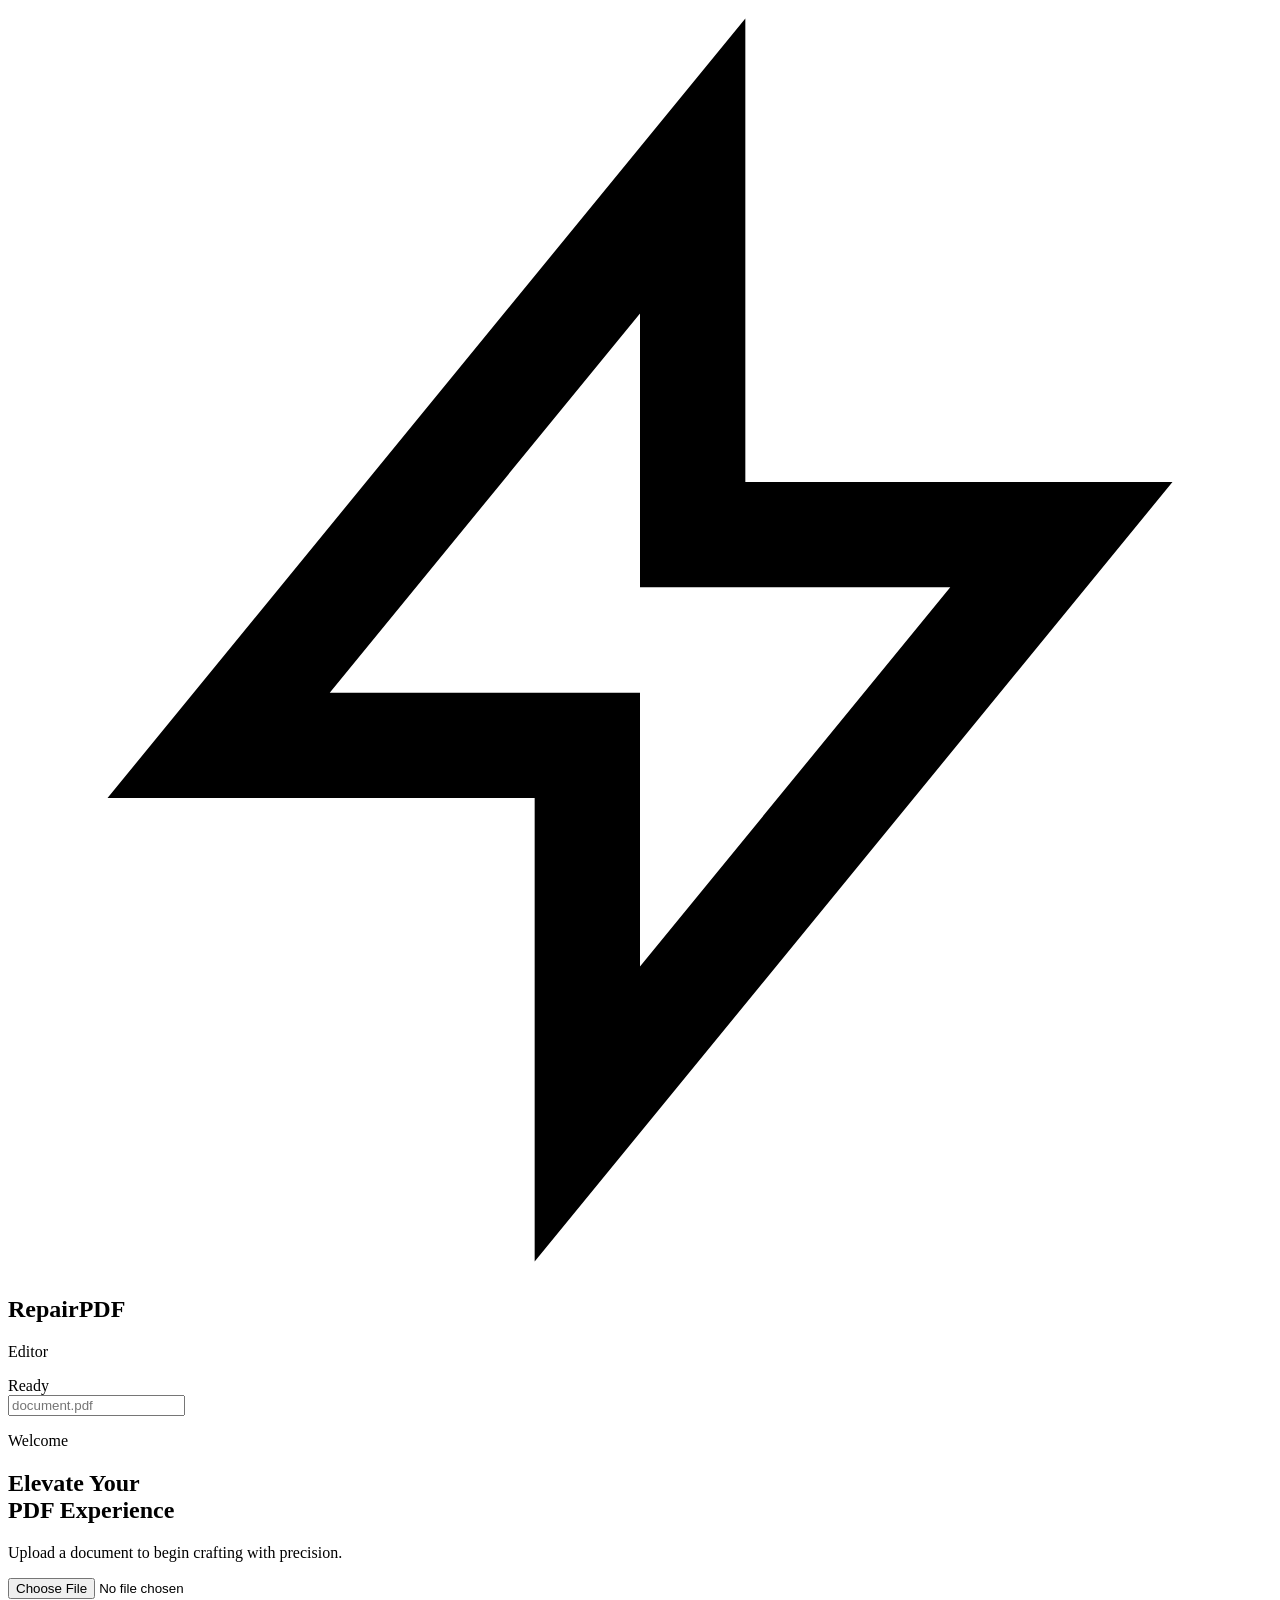
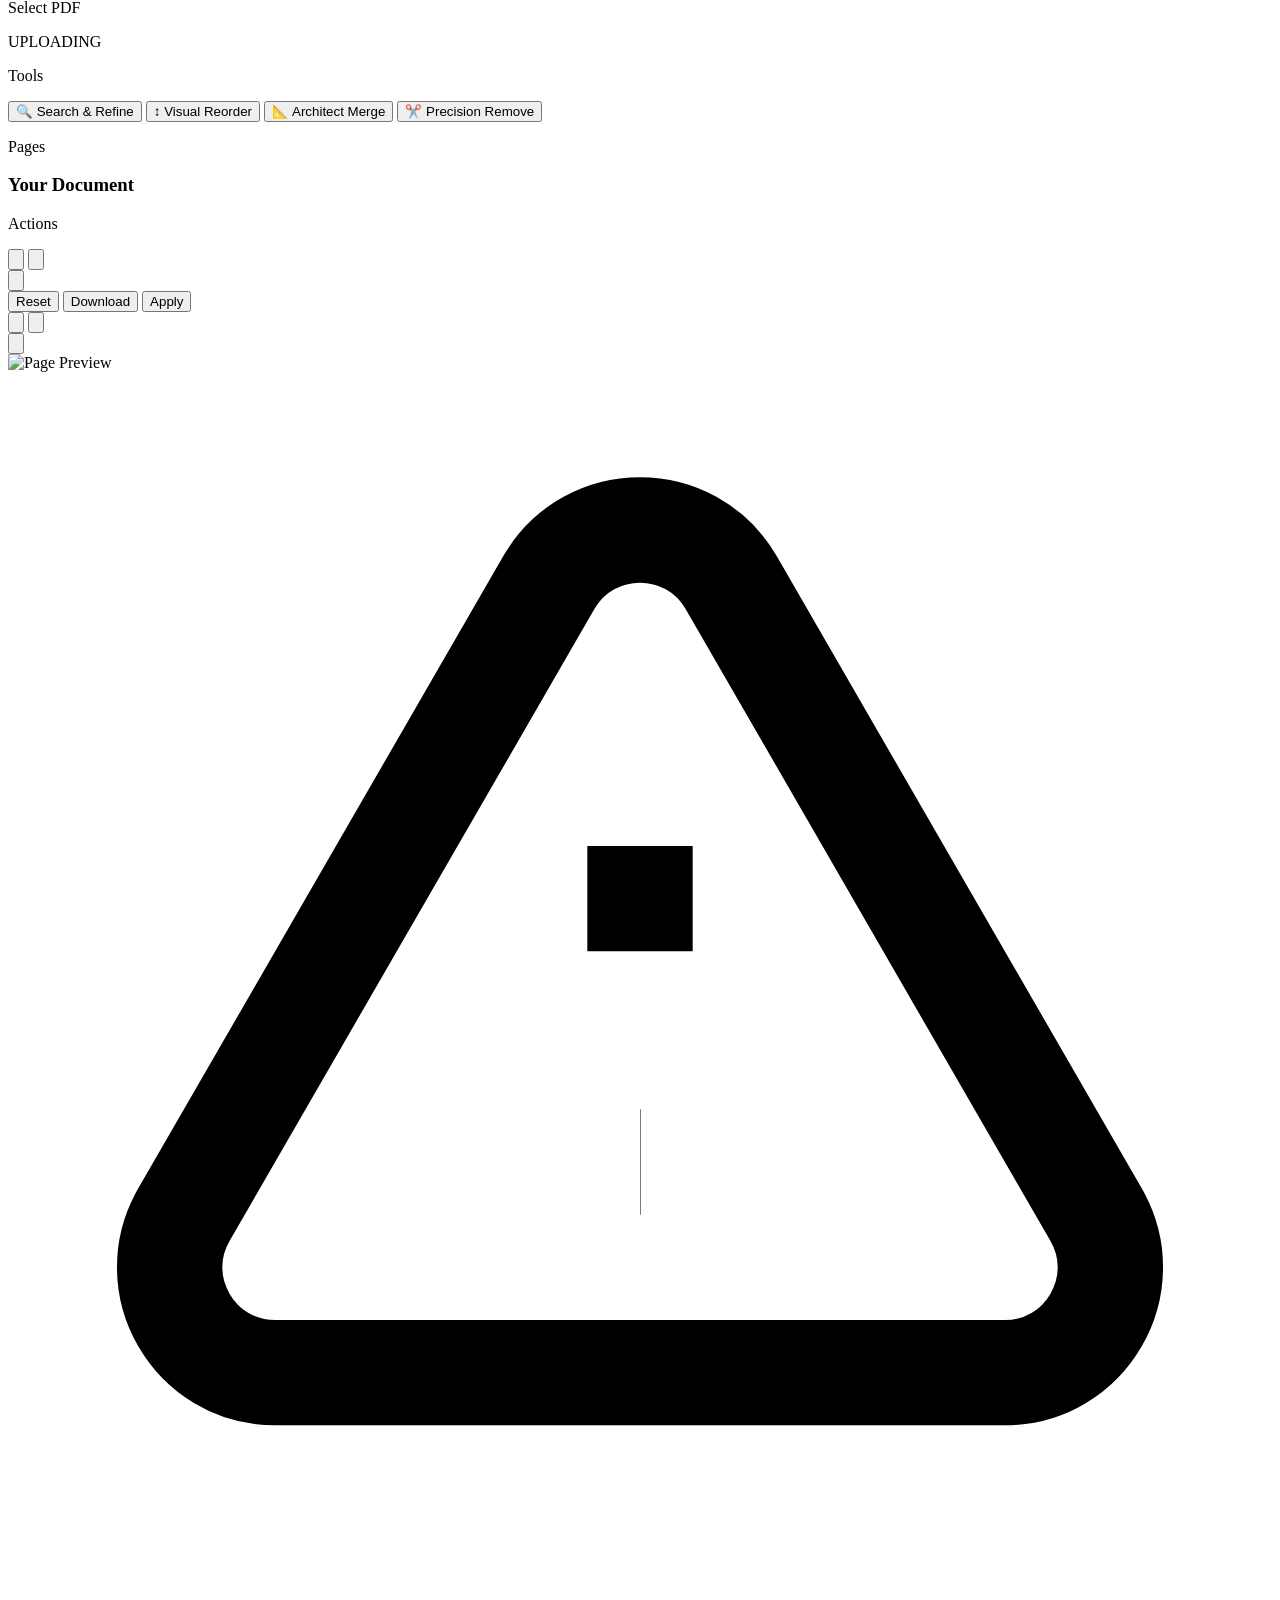
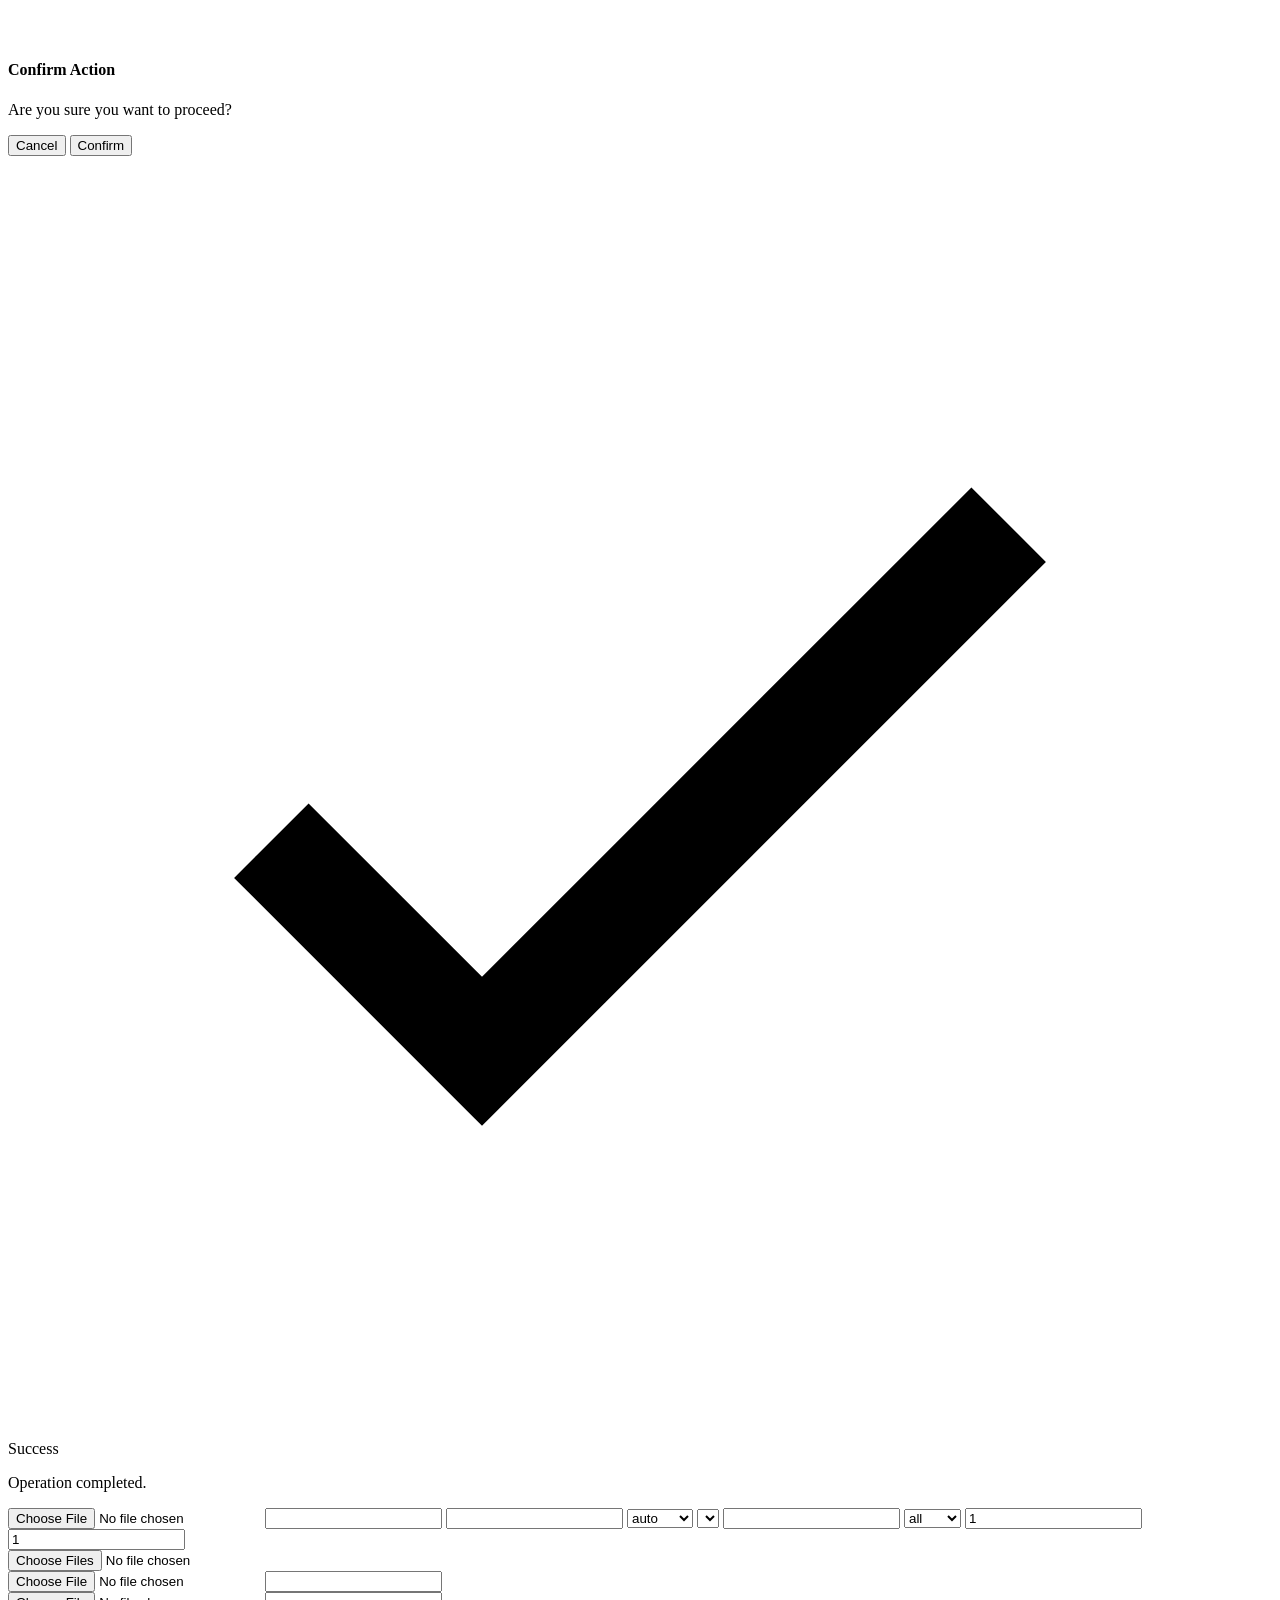
==== backend/app/static/index.html @ abc84bd1 "Speed up find/replace after pick" ====
<!DOCTYPE html>
<html lang="en" class="scroll-smooth">
<head>
  <meta charset="UTF-8" />
  <meta name="viewport" content="width=device-width, initial-scale=1.0" />
  <title>RepairPDF — PDF Editor</title>
  <script src="https://cdn.tailwindcss.com"></script>
  <link href="https://fonts.googleapis.com/css2?family=Playfair+Display:wght@400;600;700&family=Inter:wght@300;400;500;600;700&display=swap" rel="stylesheet" />
  <link rel="stylesheet" href="/static/styles.css?v=2" />
  <script>
    tailwind.config = {
      theme: {
        extend: {
          fontFamily: { serif: ['Playfair Display','serif'], sans: ['Inter','sans-serif'] }
        }
      }
    }
  </script>
</head>
<body class="font-sans bg-slate-50 min-h-screen text-slate-900 selection:bg-indigo-500/20">
  <!-- ═══ FLOATING BG BLOBS ═══ -->
  <div class="fixed inset-0 pointer-events-none overflow-hidden -z-10">
    <div class="floaty absolute -top-40 -right-40 w-[700px] h-[700px] rounded-full bg-gradient-to-br from-indigo-100/50 to-purple-50/30 blur-3xl" style="animation-delay:0s"></div>
    <div class="floaty absolute top-1/2 -left-60 w-[600px] h-[600px] rounded-full bg-gradient-to-tr from-slate-100/60 to-blue-50/30 blur-3xl" style="animation-delay:2s"></div>
    <div class="floaty absolute -bottom-40 right-1/4 w-[500px] h-[500px] rounded-full bg-gradient-to-tl from-violet-50/40 to-pink-50/20 blur-3xl" style="animation-delay:4s"></div>
  </div>

  <!-- ═══ FIXED NAV ═══ -->
  <nav class="fixed top-0 left-0 right-0 z-50">
    <div class="mx-6 mt-4">
      <div class="flex items-center justify-between bg-white/70 backdrop-blur-2xl rounded-[2rem] px-8 py-4 shadow-sm border border-white/60">
        <div class="flex items-center gap-3 group cursor-pointer">
          <div class="w-10 h-10 bg-slate-900 rounded-2xl flex items-center justify-center shadow-lg group-hover:bg-indigo-600 transition-colors duration-500">
            <svg class="w-5 h-5 text-white" fill="none" stroke="currentColor" stroke-width="2" viewBox="0 0 24 24"><path d="M13 10V3L4 14h7v7l9-11h-7z"/></svg>
          </div>
          <div>
            <h1 class="font-serif text-lg font-bold tracking-tight leading-none">RepairPDF</h1>
            <p class="text-[10px] font-semibold text-slate-400 tracking-[0.25em] uppercase">Editor</p>
          </div>
        </div>
        <div class="flex items-center gap-6">
          <span id="nav-status" class="text-xs font-semibold text-slate-400 tracking-wider uppercase hidden">Ready</span>
          <div id="nav-filename" class="hidden items-center gap-2 bg-slate-100 rounded-xl px-4 py-1.5">
            <input id="filename-input" type="text" value="" class="bg-transparent text-sm font-semibold outline-none w-40" placeholder="document.pdf" />
            <span class="text-xs text-slate-400 font-medium" id="page-count-badge"></span>
          </div>
        </div>
      </div>
    </div>
  </nav>

  <!-- ═══ MAIN LAYOUT ═══ -->
  <main class="pt-28 pb-28 lg:pb-10 px-6 min-h-screen">
    <!-- STATE 1 : UPLOAD HERO (shown when no file loaded) -->
    <section id="state-upload" class="flex flex-col items-center justify-center min-h-[70vh] lux-reveal">
      <div class="text-center max-w-xl">
        <p class="text-xs font-bold tracking-[0.3em] text-slate-400 uppercase mb-4 lux-reveal" style="animation-delay:0.1s">Welcome</p>
        <h2 class="font-serif text-5xl font-bold leading-tight mb-6 lux-reveal" style="animation-delay:0.2s">Elevate Your<br/>PDF Experience</h2>
        <p class="text-slate-400 text-lg mb-12 lux-reveal" style="animation-delay:0.3s">Upload a document to begin crafting with precision.</p>
        <label class="lux-reveal cursor-pointer inline-block" style="animation-delay:0.4s">
          <input type="file" id="hero-file-input" accept=".pdf" class="hidden" />
          <div class="bg-slate-900 text-white rounded-[2rem] px-12 py-5 font-bold text-sm shadow-xl hover:bg-indigo-600 transition-all duration-500 hover:shadow-indigo-500/25 active:scale-95">
            Select PDF
          </div>
        </label>
      </div>
    </section>

    <!-- STATE 2 : UPLOADING (progress) -->
    <section id="state-uploading" class="hidden flex-col items-center justify-center min-h-[70vh]">
      <div class="text-center">
        <div class="w-64 h-1.5 bg-slate-200 rounded-full mx-auto mb-8 overflow-hidden">
          <div id="upload-progress-bar" class="h-full bg-gradient-to-r from-indigo-600 to-indigo-400 rounded-full shimmer" style="width:0%"></div>
        </div>
        <p class="text-xs font-bold tracking-[0.3em] text-slate-400">UPLOADING</p>
      </div>
    </section>

    <!-- STATE 3 : WORKSPACE (sidebar + canvas + action bar) -->
    <section id="state-workspace" class="hidden">
      <div class="flex flex-col lg:flex-row gap-6 min-h-[calc(100vh-8rem)]">
        <!-- LEFT SIDEBAR -->
        <aside class="lux-sidebar w-full lg:w-80 flex-shrink-0">
          <div class="bg-white/70 backdrop-blur-2xl rounded-[2.5rem] p-8 border border-white/60 shadow-sm h-full flex flex-col">
            <p class="text-[10px] font-bold tracking-[0.25em] text-slate-400 uppercase mb-6">Tools</p>
            <div class="space-y-2 mb-8" id="tool-buttons">
              <button onclick="switchTool('find-replace')" data-tool="find-replace" class="lux-tool-btn group active">
                <span class="lux-tool-icon text-lg">🔍</span>
                <span>Search &amp; Refine</span>
              </button>
              <button onclick="switchTool('reorder')" data-tool="reorder" class="lux-tool-btn group">
                <span class="lux-tool-icon text-lg">↕️</span>
                <span>Visual Reorder</span>
              </button>
              <button onclick="switchTool('merge')" data-tool="merge" class="lux-tool-btn group">
                <span class="lux-tool-icon text-lg">📐</span>
                <span>Architect Merge</span>
              </button>
              <button onclick="switchTool('remove')" data-tool="remove" class="lux-tool-btn group lux-tool-danger">
                <span class="lux-tool-icon text-lg">✂️</span>
                <span>Precision Remove</span>
              </button>
            </div>
            <div class="border-t border-slate-100 pt-6 flex-1 overflow-y-auto" id="tool-options">
              <!-- Dynamically populated per tool -->
            </div>
          </div>
        </aside>

        <!-- CENTER CANVAS -->
        <div class="flex-1 min-w-0">
          <div class="bg-white/70 backdrop-blur-2xl rounded-[2.5rem] p-10 border border-white/60 shadow-sm min-h-full">
            <div class="flex items-center justify-between mb-8">
              <div>
                <p class="text-[10px] font-bold tracking-[0.25em] text-slate-400 uppercase" id="canvas-subtitle">Pages</p>
                <h3 class="font-serif text-2xl font-bold" id="canvas-title">Your Document</h3>
              </div>
              <div id="canvas-actions" class="flex items-center gap-3">
                <!-- Extra per-tool header-level actions appear here -->
              </div>
            </div>
            <div id="canvas-body">
              <!-- Thumbnails / reorder list / merge list / remove checkboxes -->
              <div id="page-grid" class="grid grid-cols-2 sm:grid-cols-3 lg:grid-cols-4 gap-6">
                <!-- filled by JS -->
              </div>
            </div>
          </div>
        </div>

        <!-- RIGHT ACTION BAR -->
        <aside class="lux-sidebar-r w-24 flex-shrink-0 hidden lg:block">
          <div class="bg-white/70 backdrop-blur-2xl rounded-[2.5rem] p-4 border border-white/60 shadow-sm flex flex-col items-center gap-3 sticky top-28">
            <p class="text-[8px] font-bold tracking-[0.2em] text-slate-400 uppercase mb-1">Actions</p>
            <button id="btn-apply" class="w-14 h-14 rounded-2xl bg-slate-900 text-white flex items-center justify-center shadow-lg hover:bg-indigo-600 transition-all duration-500 active:scale-90" title="Apply Changes">
              <svg class="w-5 h-5" fill="none" stroke="currentColor" stroke-width="2" viewBox="0 0 24 24"><path d="M5 13l4 4L19 7"/></svg>
            </button>
            <button id="btn-download" class="w-14 h-14 rounded-2xl bg-white text-slate-900 border border-slate-200 flex items-center justify-center shadow-sm hover:bg-slate-50 transition-all duration-500 active:scale-90 hidden" title="Download">
              <svg class="w-5 h-5" fill="none" stroke="currentColor" stroke-width="2" viewBox="0 0 24 24"><path d="M12 5v14m0 0l-7-7m7 7l7-7"/></svg>
            </button>
            <div class="border-t border-slate-100 w-full my-1"></div>
            <button id="btn-reset" class="w-14 h-14 rounded-2xl bg-white text-red-500 border border-slate-200 flex items-center justify-center shadow-sm hover:bg-red-50 transition-all duration-500 active:scale-90" title="Reset / Upload New">
              <svg class="w-5 h-5" fill="none" stroke="currentColor" stroke-width="2" viewBox="0 0 24 24"><path d="M6 18L18 6M6 6l12 12"/></svg>
            </button>
          </div>
        </aside>
      </div>

      <!-- MOBILE ACTION BAR -->
      <div class="lg:hidden fixed bottom-0 left-0 right-0 z-40 px-4 pb-4">
        <div class="bg-white/80 backdrop-blur-2xl border border-white/70 shadow-lg rounded-[1.75rem] p-3 flex items-center justify-between gap-3">
          <button id="btn-reset-m" class="px-4 py-3 rounded-2xl bg-white text-red-500 border border-slate-200 font-bold text-xs" title="Reset / Upload New">Reset</button>
          <button id="btn-download-m" class="px-5 py-3 rounded-2xl bg-white text-slate-900 border border-slate-200 font-bold text-xs hidden" title="Download">Download</button>
          <button id="btn-apply-m" class="px-6 py-3 rounded-2xl bg-slate-900 text-white font-bold text-xs shadow-lg" title="Apply Changes">Apply</button>
        </div>
      </div>
    </section>
  </main>

  <!-- ═══ LIGHTBOX ═══ -->
  <div id="lightbox" class="fixed inset-0 z-[100] bg-black/80 backdrop-blur-xl hidden items-center justify-center p-4 sm:p-8">
    <div class="relative w-full h-full flex items-center justify-center">
      <div class="absolute top-0 left-0 right-0 flex items-center justify-between px-2 sm:px-4">
        <div class="flex items-center gap-2">
          <button id="lightbox-prev" class="w-11 h-11 rounded-2xl bg-white/10 hover:bg-white/20 text-white border border-white/20 backdrop-blur-xl flex items-center justify-center disabled:opacity-40 disabled:hover:bg-white/10" type="button" title="Previous page">
            <svg class="w-5 h-5" fill="none" stroke="currentColor" stroke-width="2" viewBox="0 0 24 24"><path d="M15 18l-6-6 6-6"/></svg>
          </button>
          <button id="lightbox-next" class="w-11 h-11 rounded-2xl bg-white/10 hover:bg-white/20 text-white border border-white/20 backdrop-blur-xl flex items-center justify-center disabled:opacity-40 disabled:hover:bg-white/10" type="button" title="Next page">
            <svg class="w-5 h-5" fill="none" stroke="currentColor" stroke-width="2" viewBox="0 0 24 24"><path d="M9 6l6 6-6 6"/></svg>
          </button>
          <div id="lightbox-page" class="text-white/90 text-xs sm:text-sm font-bold tracking-wider pl-1"></div>
        </div>
        <button id="lightbox-close" class="w-11 h-11 rounded-2xl bg-white/10 hover:bg-white/20 text-white border border-white/20 backdrop-blur-xl flex items-center justify-center" type="button" title="Close">
          <svg class="w-5 h-5" fill="none" stroke="currentColor" stroke-width="2" viewBox="0 0 24 24"><path d="M6 18L18 6M6 6l12 12"/></svg>
        </button>
      </div>
      <img id="lightbox-img" class="max-h-[86vh] sm:max-h-[90vh] max-w-[92vw] sm:max-w-[90vw] rounded-3xl shadow-2xl" src="" alt="Page Preview" />
    </div>
  </div>

  <!-- ═══ CONFIRM MODAL ═══ -->
  <div id="confirm-modal" class="fixed inset-0 z-[90] bg-black/40 backdrop-blur-sm hidden items-center justify-center">
    <div class="bg-white rounded-[2.5rem] p-10 max-w-md w-full shadow-2xl lux-modal-in text-center">
      <div class="w-16 h-16 mx-auto mb-6 bg-amber-50 rounded-full flex items-center justify-center">
        <svg class="w-8 h-8 text-amber-500" fill="none" stroke="currentColor" stroke-width="2" viewBox="0 0 24 24"><path d="M12 9v2m0 4h.01m-6.938 4h13.856c1.54 0 2.502-1.667 1.732-3L13.732 4c-.77-1.333-2.694-1.333-3.464 0L3.34 16c-.77 1.333.192 3 1.732 3z"/></svg>
      </div>
      <h4 class="font-serif text-xl font-bold mb-2" id="modal-title">Confirm Action</h4>
      <p class="text-slate-400 text-sm mb-8" id="modal-body">Are you sure you want to proceed?</p>
      <div class="flex gap-3">
        <button onclick="closeModal()" class="flex-1 py-3 rounded-xl text-sm font-semibold text-slate-500 bg-slate-100 hover:bg-slate-200 transition-colors">Cancel</button>
        <button onclick="confirmModalAction()" class="flex-1 py-3 rounded-xl text-sm font-semibold text-white bg-slate-900 hover:bg-indigo-600 transition-colors">Confirm</button>
      </div>
    </div>
  </div>

  <!-- ═══ TOAST ═══ -->
  <div id="toast" class="fixed bottom-8 right-8 z-[80] hidden">
    <div class="bg-white rounded-2xl p-5 shadow-2xl border border-slate-100 flex items-center gap-4 lux-toast-in">
      <div class="w-10 h-10 bg-emerald-50 rounded-xl flex items-center justify-center flex-shrink-0">
        <svg class="w-5 h-5 text-emerald-500" fill="none" stroke="currentColor" stroke-width="2" viewBox="0 0 24 24"><path d="M5 13l4 4L19 7"/></svg>
      </div>
      <div>
        <p class="font-bold text-sm" id="toast-title">Success</p>
        <p class="text-slate-400 text-xs" id="toast-msg">Operation completed.</p>
      </div>
    </div>
  </div>

  <!-- ═══ HIDDEN FORMS (backend API compatibility) ═══ -->
  <div class="hidden" aria-hidden="true">
    <form id="form-find" method="post" enctype="multipart/form-data" action="/api/find-replace">
      <input type="file" name="pdf" id="ff-pdf" />
      <input type="text" name="findText" id="ff-findText" />
      <input type="text" name="replaceText" id="ff-replaceText" />
      <select name="fontMode" id="ff-fontMode"><option value="auto">auto</option><option value="manual">manual</option></select>
      <select name="fontChoice" id="ff-fontChoice"></select>
      <input type="text" name="extraFonts" id="ff-extraFonts" value="" />
      <select name="scope" id="ff-scope"><option value="all">all</option><option value="range">range</option></select>
      <input type="number" name="fromPage" id="ff-fromPage" value="1" />
      <input type="number" name="toPage" id="ff-toPage" value="1" />
    </form>
    <form id="form-merge" method="post" enctype="multipart/form-data" action="/api/merge">
      <input type="file" name="pdfs" id="fm-pdfs" multiple />
    </form>
    <form id="form-reorder" method="post" enctype="multipart/form-data" action="/api/reorder">
      <input type="file" name="pdf" id="fr-pdf" />
      <input type="text" name="order" id="fr-order" />
    </form>
    <form id="form-remove" method="post" enctype="multipart/form-data" action="/api/remove-pages">
      <input type="file" name="pdf" id="fp-pdf" />
      <input type="text" name="pages" id="fp-pages" />
    </form>
  </div>

  <!-- ═══ HIDDEN PREVIEW CONTAINERS ═══ -->
  <div class="hidden" aria-hidden="true">
    <div id="preview-images"></div>
  </div>

  <script src="/static/app.js?v=28"></script>
</body>
</html>
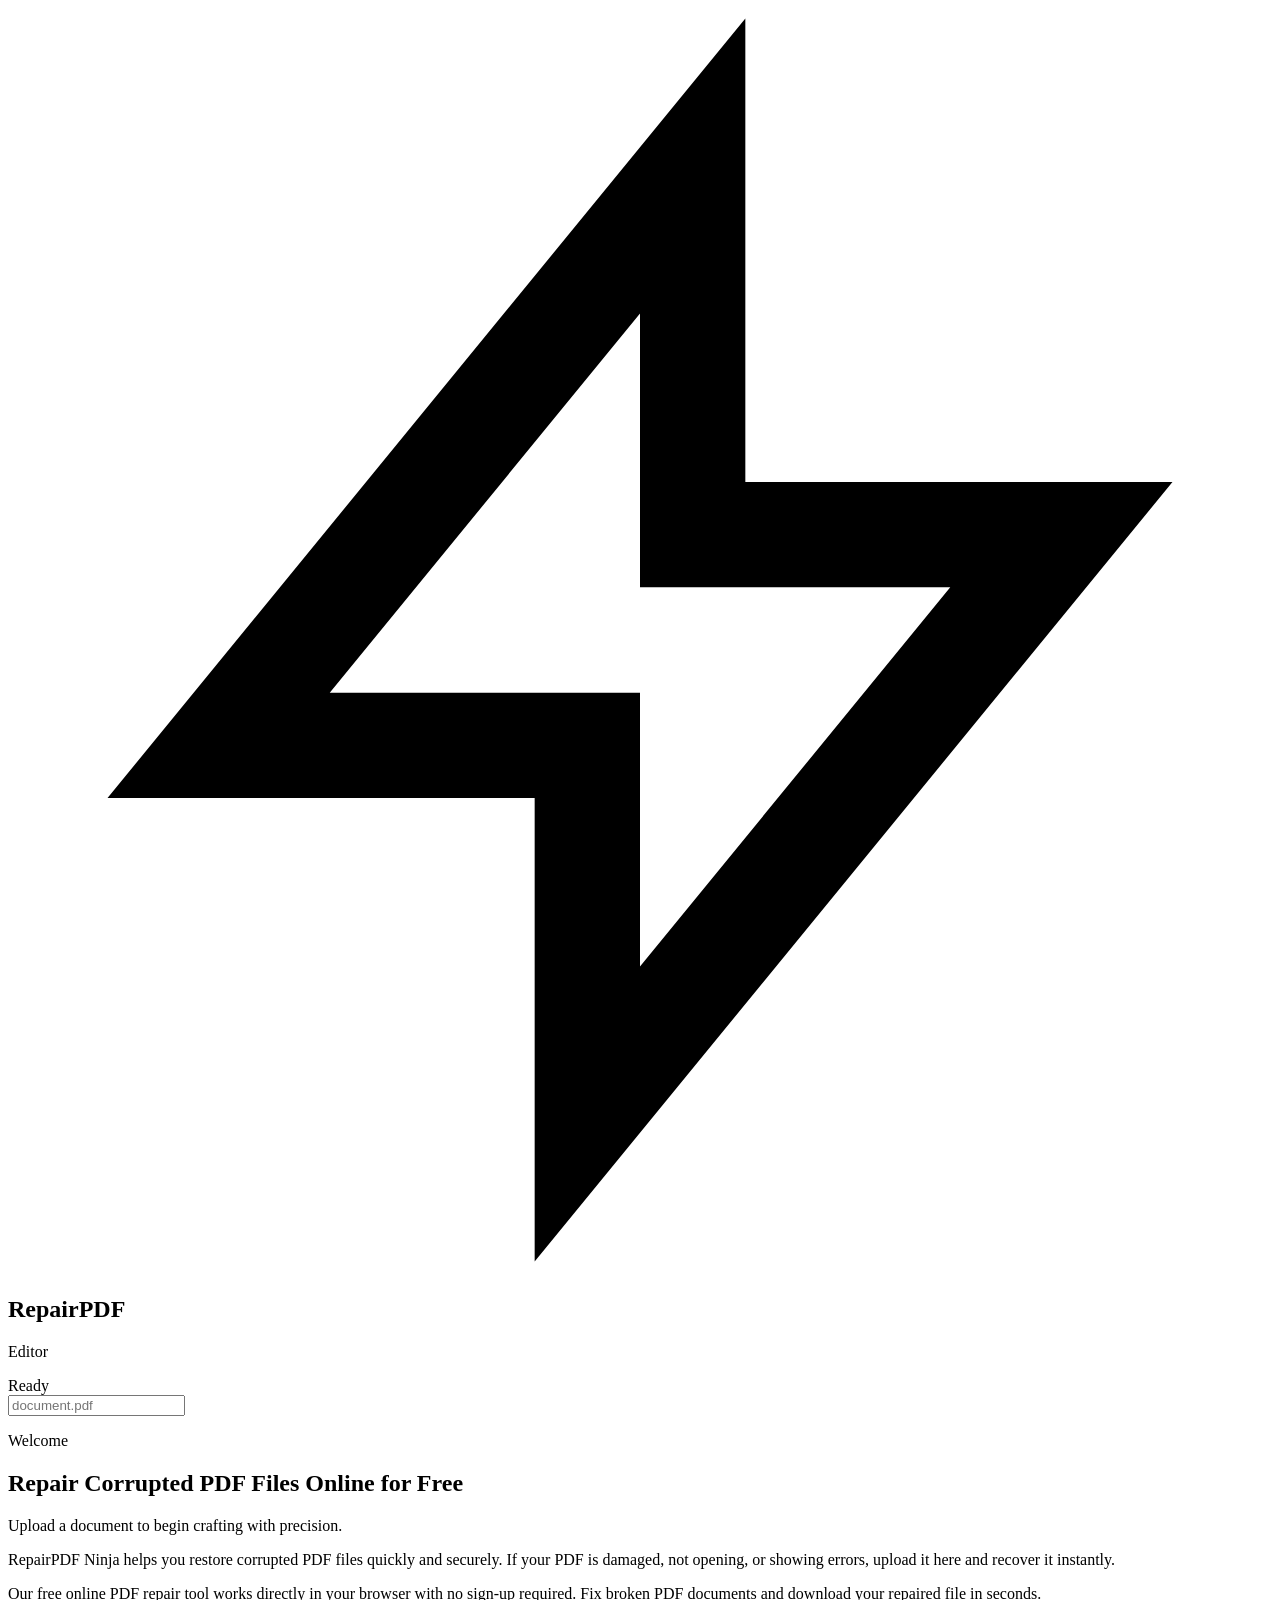
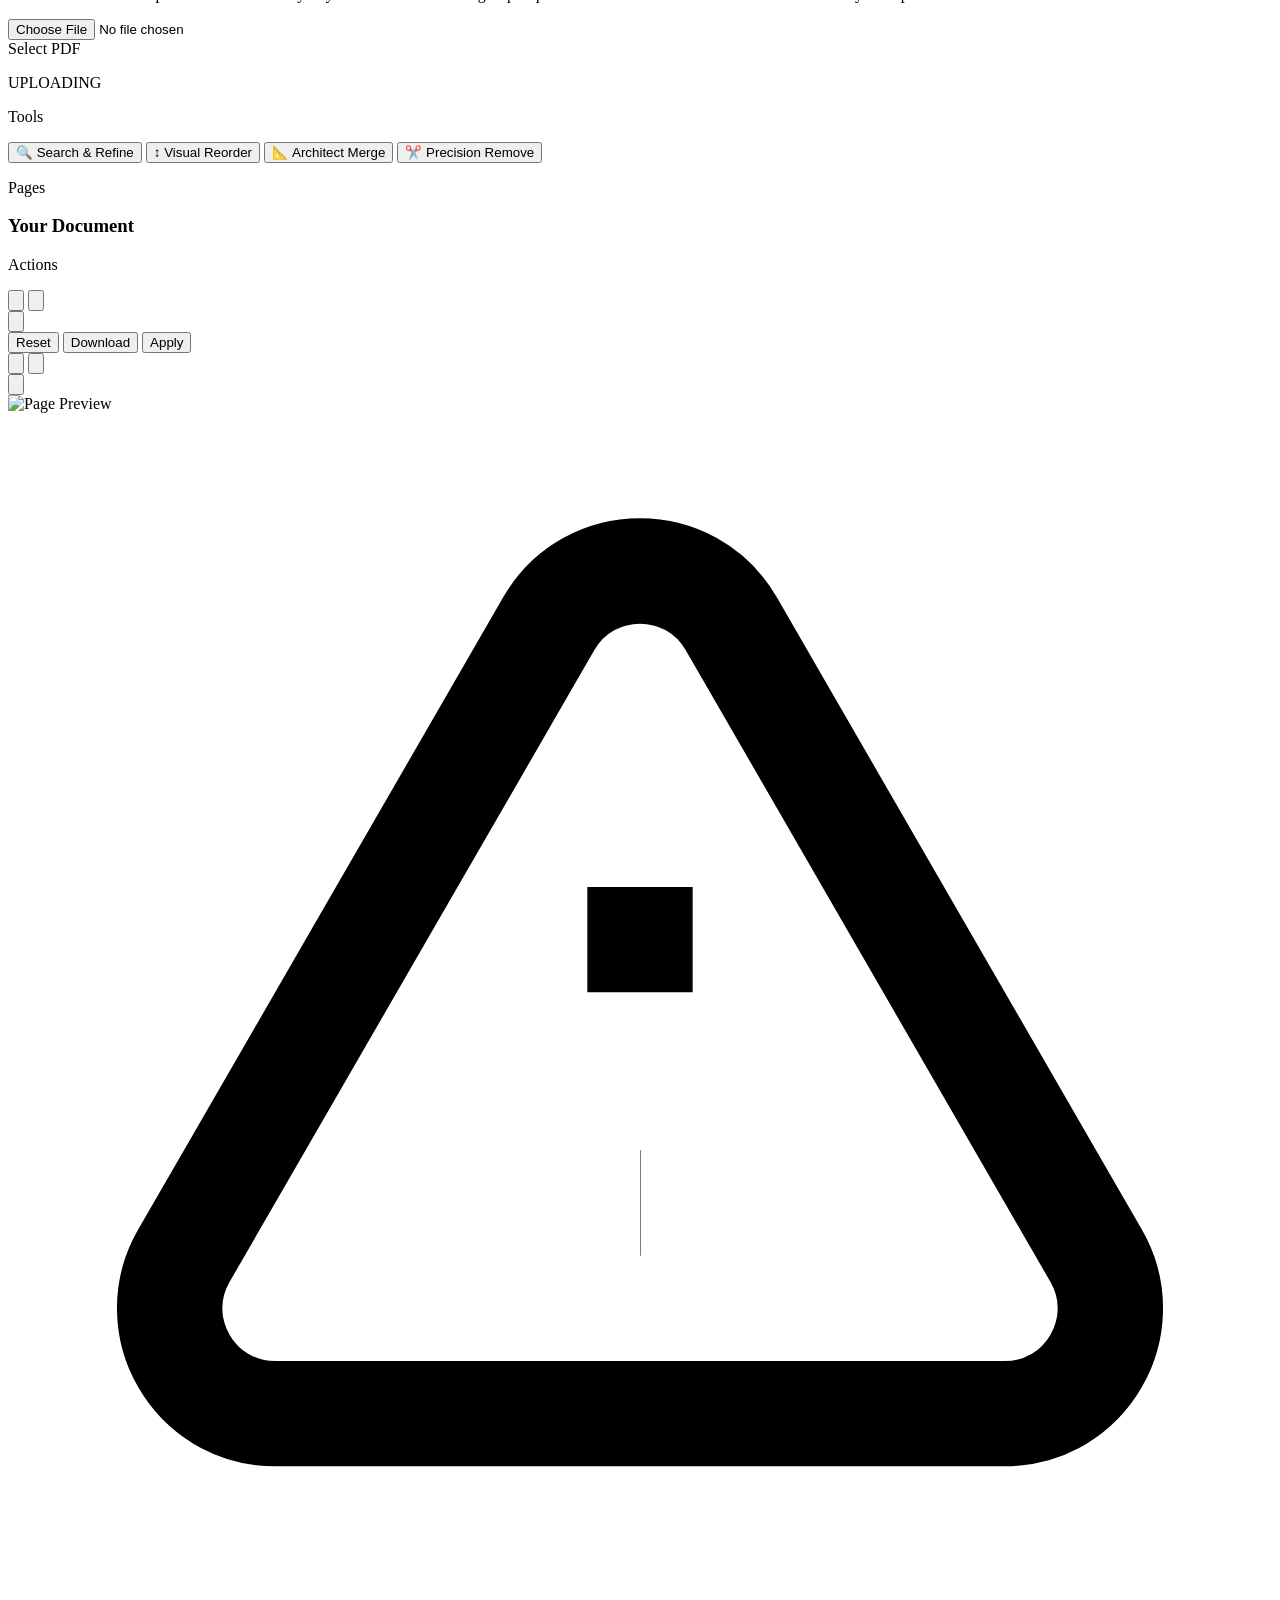
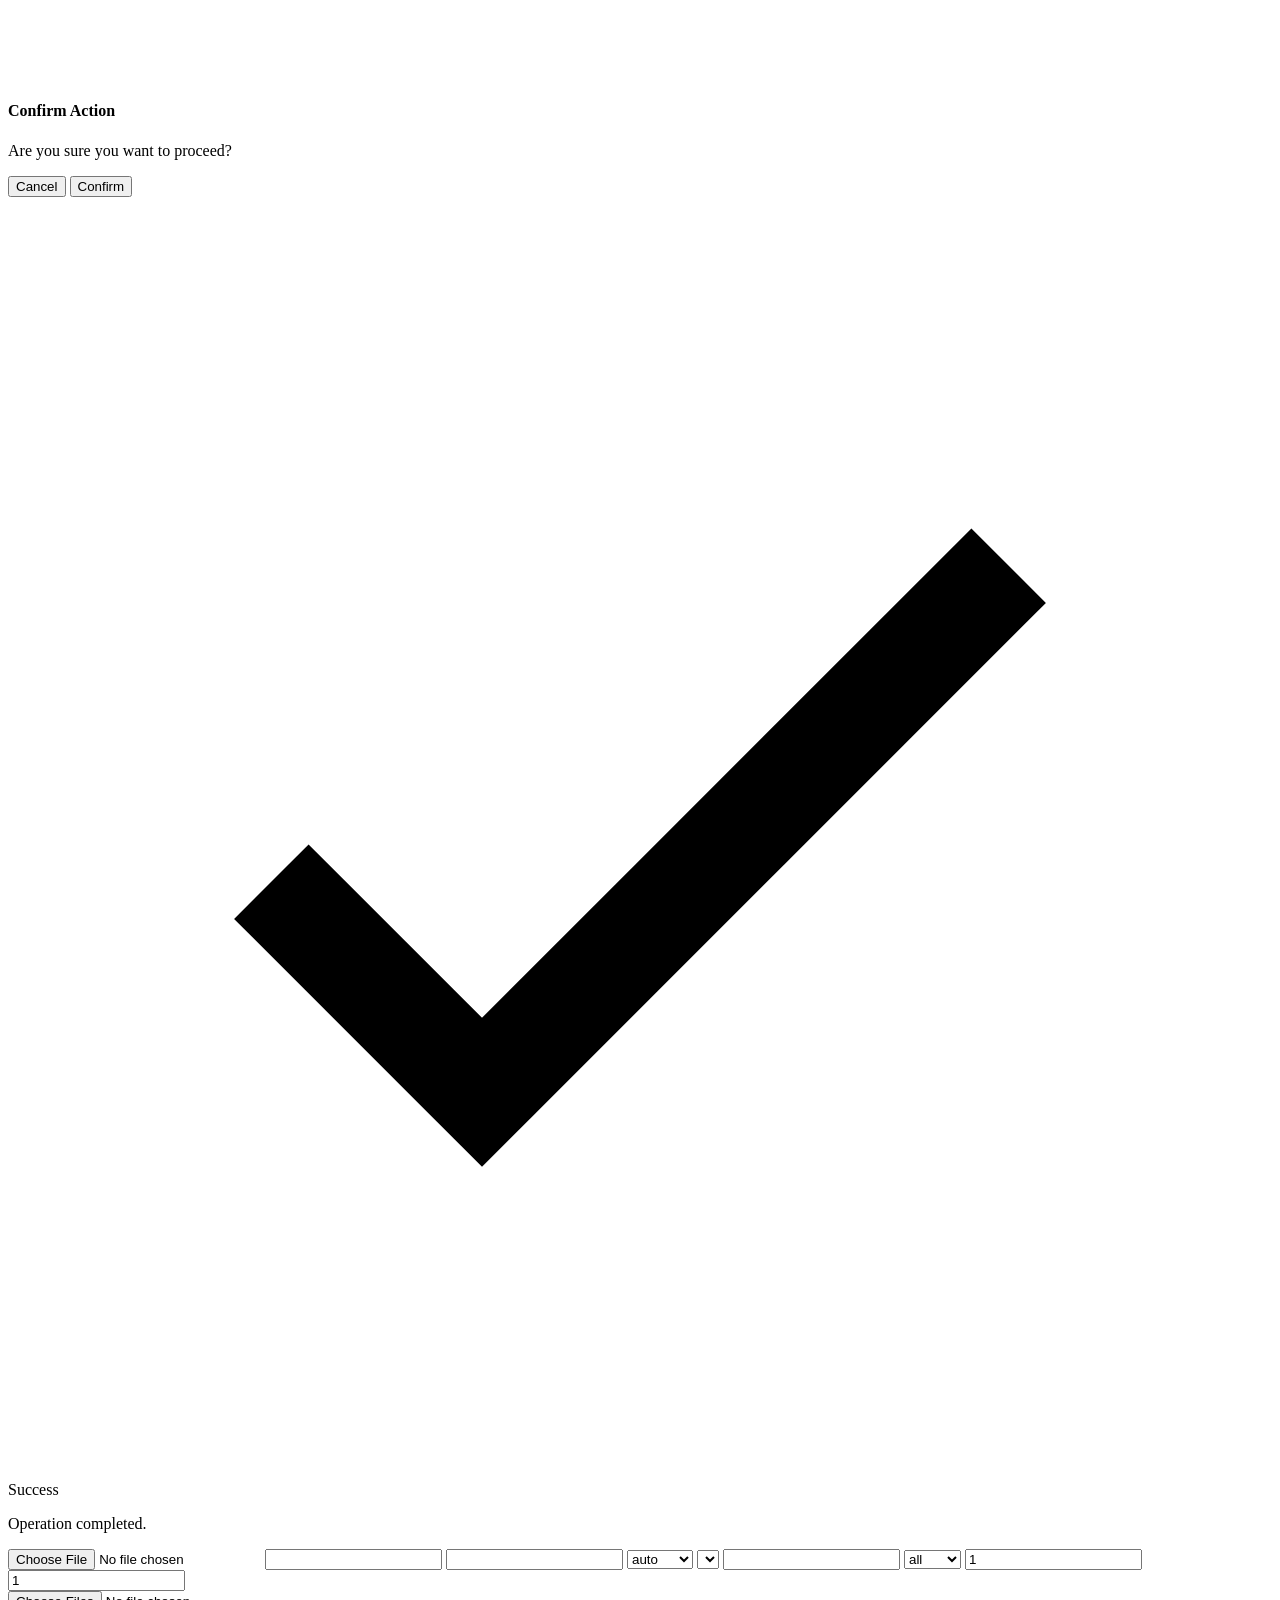
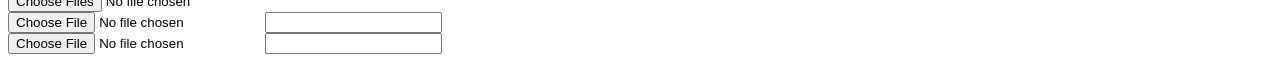
==== commit 289bd4b0: "Update backend/app/static/index.html" ====
--- a/backend/app/static/index.html
+++ b/backend/app/static/index.html
@@ -1,9 +1,16 @@
 <!DOCTYPE html>
 <html lang="en" class="scroll-smooth">
 <head>
+  <meta name="google-site-verification" content="vEDiNpW99a3MacU8U97-MhDrjqhJBJ6BDj_7XNonNH4" />
   <meta charset="UTF-8" />
   <meta name="viewport" content="width=device-width, initial-scale=1.0" />
-  <title>RepairPDF — PDF Editor</title>
+  <title>RepairPDF Ninja - Free Online PDF Repair Tool | Fix Corrupted PDF</title>
+  <meta name="description" content="Repair corrupted PDF files online for free. Fix damaged PDF documents instantly. Secure, fast and no sign-up required.">
+  <meta name="robots" content="index, follow">
+  <link rel="canonical" href="https://repairpdf.ninja/">
+  <link rel="icon" type="image/png" href="/static/favicon.png?v=3" />
+  <link rel="shortcut icon" type="image/png" href="/static/favicon.png?v=3" />
+  <link rel="apple-touch-icon" href="/static/favicon.png?v=3" />
   <script src="https://cdn.tailwindcss.com"></script>
   <link href="https://fonts.googleapis.com/css2?family=Playfair+Display:wght@400;600;700&family=Inter:wght@300;400;500;600;700&display=swap" rel="stylesheet" />
   <link rel="stylesheet" href="/static/styles.css?v=2" />
@@ -55,8 +62,18 @@
     <section id="state-upload" class="flex flex-col items-center justify-center min-h-[70vh] lux-reveal">
       <div class="text-center max-w-xl">
         <p class="text-xs font-bold tracking-[0.3em] text-slate-400 uppercase mb-4 lux-reveal" style="animation-delay:0.1s">Welcome</p>
-        <h2 class="font-serif text-5xl font-bold leading-tight mb-6 lux-reveal" style="animation-delay:0.2s">Elevate Your<br/>PDF Experience</h2>
+        <h1 class="font-serif text-5xl font-bold leading-tight mb-6 lux-reveal">Repair Corrupted PDF Files Online for Free</h1>
         <p class="text-slate-400 text-lg mb-12 lux-reveal" style="animation-delay:0.3s">Upload a document to begin crafting with precision.</p>
+        <div class="mt-6 text-slate-500 text-sm max-w-2xl mx-auto">
+          <p class="mb-4">
+            RepairPDF Ninja helps you restore corrupted PDF files quickly and securely.
+            If your PDF is damaged, not opening, or showing errors, upload it here and recover it instantly.
+          </p>
+          <p>
+            Our free online PDF repair tool works directly in your browser with no sign-up required.
+            Fix broken PDF documents and download your repaired file in seconds.
+          </p>
+        </div>
         <label class="lux-reveal cursor-pointer inline-block" style="animation-delay:0.4s">
           <input type="file" id="hero-file-input" accept=".pdf" class="hidden" />
           <div class="bg-slate-900 text-white rounded-[2rem] px-12 py-5 font-bold text-sm shadow-xl hover:bg-indigo-600 transition-all duration-500 hover:shadow-indigo-500/25 active:scale-95">
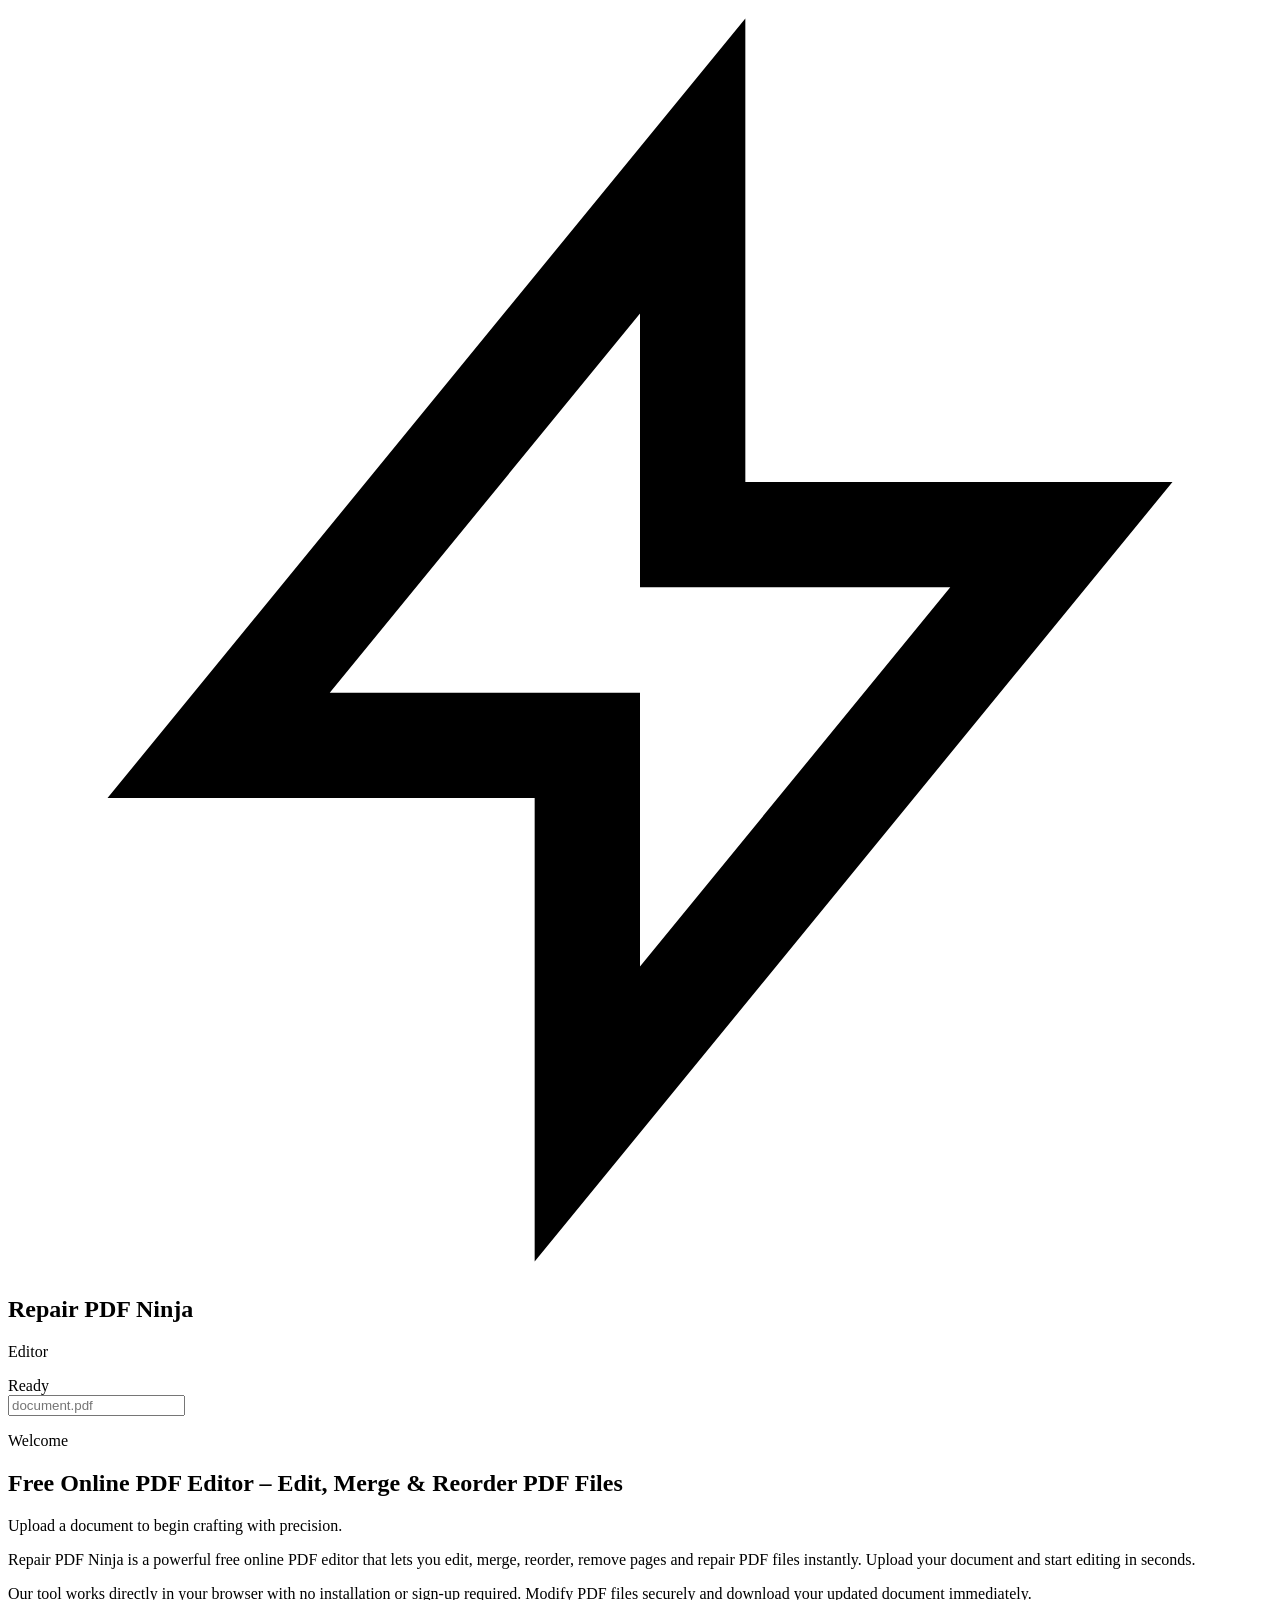
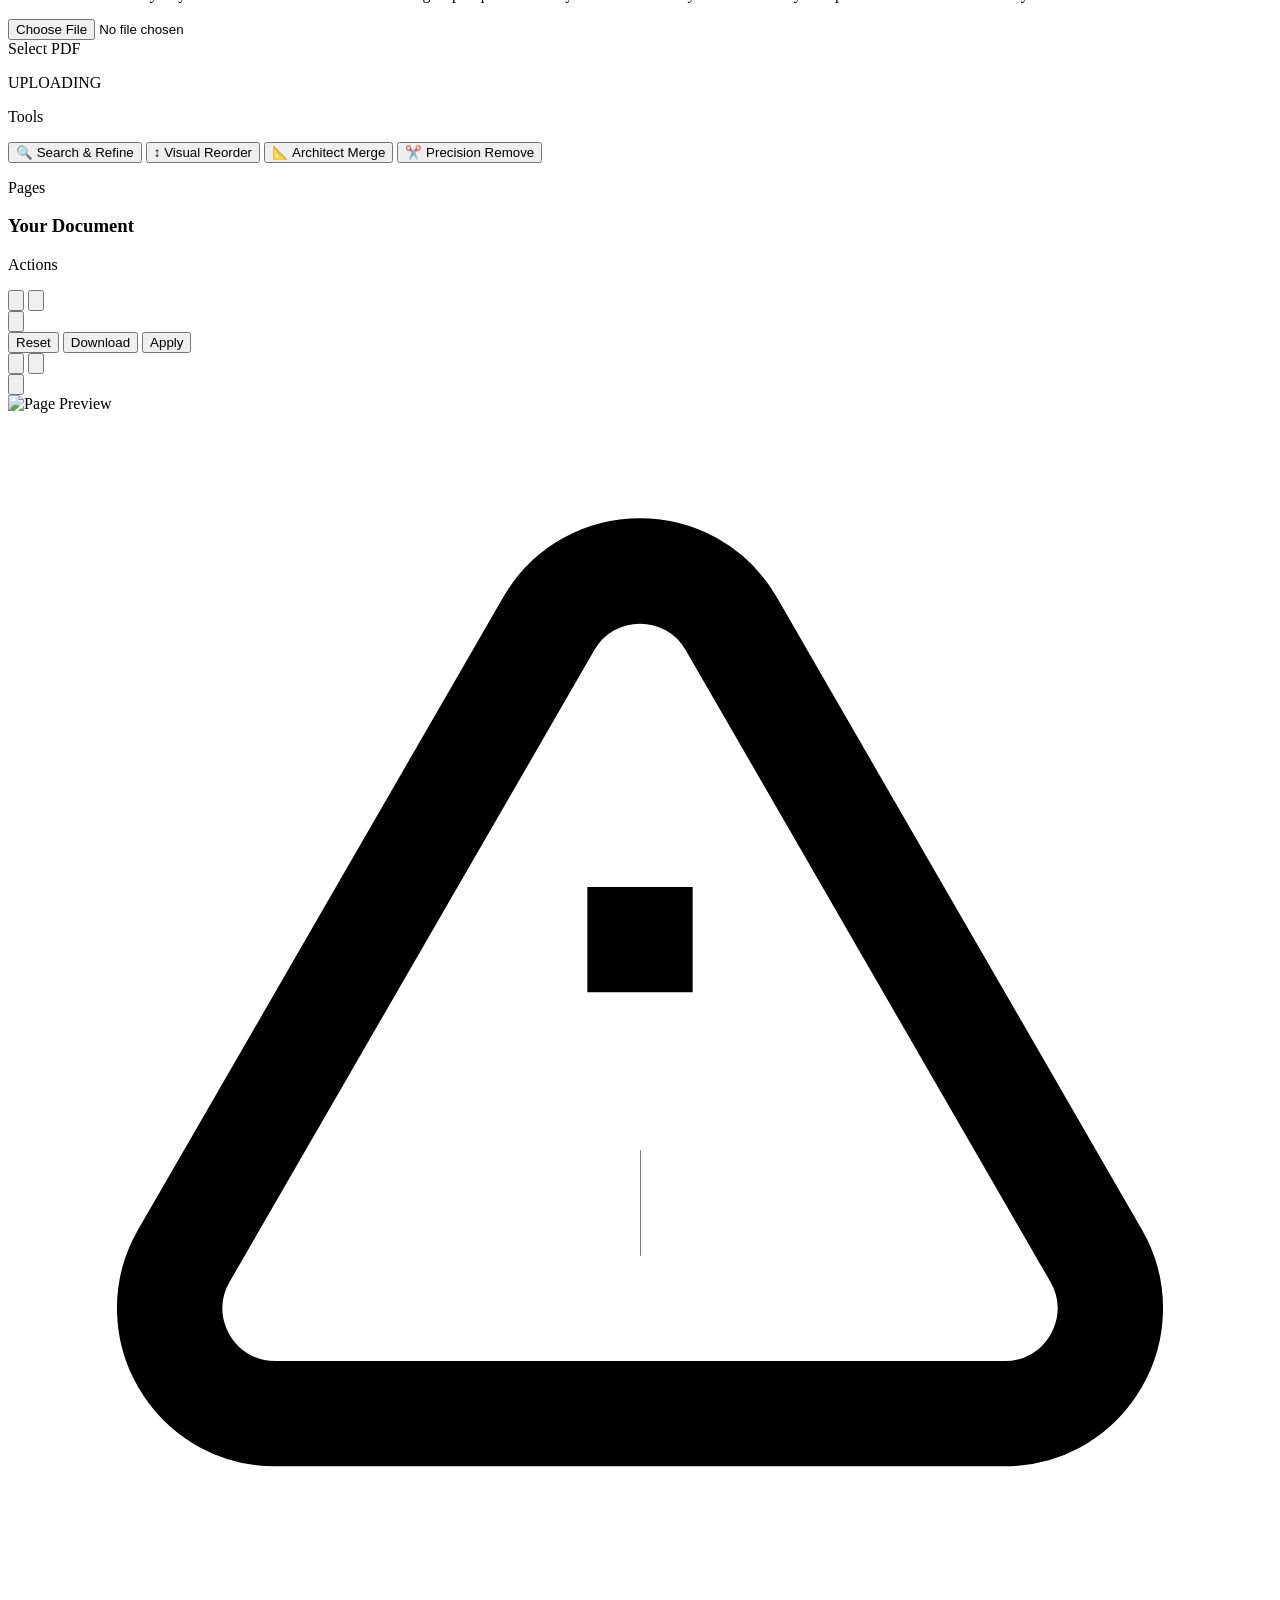
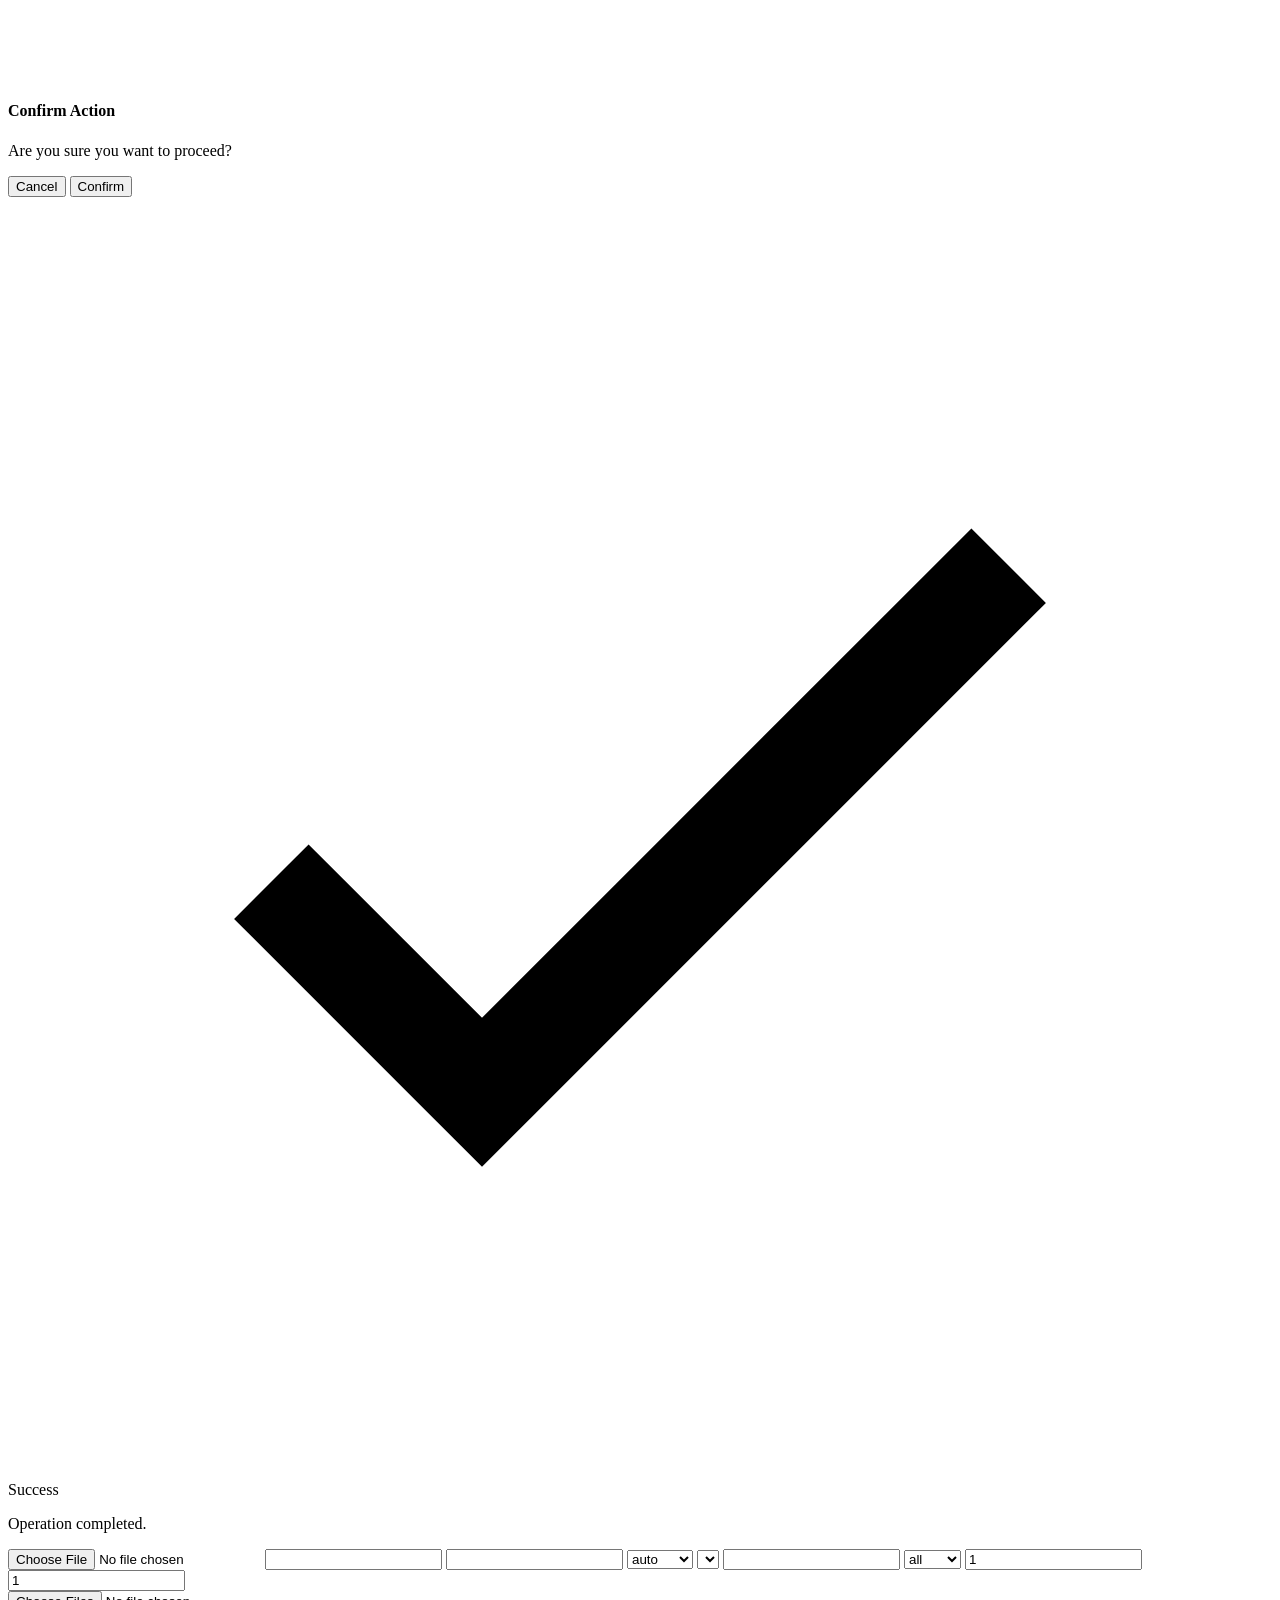
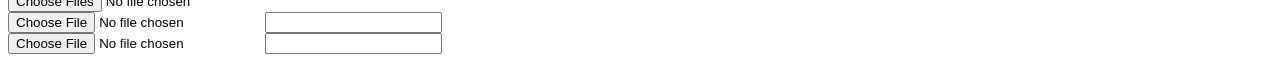
==== commit e8b9954c: "Update static/index.html" ====
--- a/backend/app/static/index.html
+++ b/backend/app/static/index.html
@@ -1,24 +1,68 @@
 <!DOCTYPE html>
 <html lang="en" class="scroll-smooth">
 <head>
+    <!-- Google tag (gtag.js) -->
+  <script async src="https://www.googletagmanager.com/gtag/js?id=G-MBBCGTP7Q6"></script>
+  <script>
+    window.dataLayer = window.dataLayer || [];
+    function gtag(){dataLayer.push(arguments);}
+    gtag('js', new Date());
+
+    gtag('config', 'G-MBBCGTP7Q6');
+  </script>
   <meta name="google-site-verification" content="vEDiNpW99a3MacU8U97-MhDrjqhJBJ6BDj_7XNonNH4" />
   <meta charset="UTF-8" />
   <meta name="viewport" content="width=device-width, initial-scale=1.0" />
-  <title>RepairPDF Ninja - Free Online PDF Repair Tool | Fix Corrupted PDF</title>
-  <meta name="description" content="Repair corrupted PDF files online for free. Fix damaged PDF documents instantly. Secure, fast and no sign-up required.">
+
+  <!-- Primary SEO -->
+  <title>Repair PDF Ninja – Free Online PDF Editor | Edit, Merge & Reorder PDFs</title>
+  <meta name="description" content="Repair PDF Ninja is a free online PDF editor. Edit, merge, reorder, remove pages and repair PDF files instantly. Secure, fast and no sign-up required.">
   <meta name="robots" content="index, follow">
   <link rel="canonical" href="https://repairpdf.ninja/">
+
+  <!-- Open Graph -->
+  <meta property="og:title" content="Repair PDF Ninja – Free Online PDF Editor">
+  <meta property="og:description" content="Edit, merge, reorder, remove pages and repair PDF files instantly online. Free and secure.">
+  <meta property="og:url" content="https://repairpdf.ninja/">
+  <meta property="og:type" content="website">
+  <meta property="og:image" content="https://repairpdf.ninja/static/favicon.png">
+
+  <!-- Twitter -->
+  <meta name="twitter:card" content="summary_large_image">
+  <meta name="twitter:title" content="Repair PDF Ninja – Free Online PDF Editor">
+  <meta name="twitter:description" content="Edit, merge, reorder and repair PDF files instantly online for free.">
+  <meta name="twitter:image" content="https://repairpdf.ninja/static/favicon.png">
+
+  <!-- Structured Data -->
+  <script type="application/ld+json">
+  {
+    "@context": "https://schema.org",
+    "@type": "Organization",
+    "name": "Repair PDF Ninja",
+    "url": "https://repairpdf.ninja/",
+    "logo": "https://repairpdf.ninja/static/favicon.png",
+    "description": "Free online PDF editor to edit, merge, reorder and repair PDF files."
+  }
+  </script>
+
+  <!-- Favicon -->
   <link rel="icon" type="image/png" href="/static/favicon.png?v=3" />
   <link rel="shortcut icon" type="image/png" href="/static/favicon.png?v=3" />
   <link rel="apple-touch-icon" href="/static/favicon.png?v=3" />
+
+  <!-- Fonts & Styles -->
   <script src="https://cdn.tailwindcss.com"></script>
   <link href="https://fonts.googleapis.com/css2?family=Playfair+Display:wght@400;600;700&family=Inter:wght@300;400;500;600;700&display=swap" rel="stylesheet" />
   <link rel="stylesheet" href="/static/styles.css?v=2" />
+
   <script>
     tailwind.config = {
       theme: {
         extend: {
-          fontFamily: { serif: ['Playfair Display','serif'], sans: ['Inter','sans-serif'] }
+          fontFamily: {
+            serif: ['Playfair Display','serif'],
+            sans: ['Inter','sans-serif']
+          }
         }
       }
     }
@@ -41,7 +85,7 @@
             <svg class="w-5 h-5 text-white" fill="none" stroke="currentColor" stroke-width="2" viewBox="0 0 24 24"><path d="M13 10V3L4 14h7v7l9-11h-7z"/></svg>
           </div>
           <div>
-            <h1 class="font-serif text-lg font-bold tracking-tight leading-none">RepairPDF</h1>
+            <h1 class="font-serif text-lg font-bold tracking-tight leading-none">Repair PDF Ninja</h1>
             <p class="text-[10px] font-semibold text-slate-400 tracking-[0.25em] uppercase">Editor</p>
           </div>
         </div>
@@ -62,17 +106,15 @@
     <section id="state-upload" class="flex flex-col items-center justify-center min-h-[70vh] lux-reveal">
       <div class="text-center max-w-xl">
         <p class="text-xs font-bold tracking-[0.3em] text-slate-400 uppercase mb-4 lux-reveal" style="animation-delay:0.1s">Welcome</p>
-        <h1 class="font-serif text-5xl font-bold leading-tight mb-6 lux-reveal">Repair Corrupted PDF Files Online for Free</h1>
+        <h1 class="font-serif text-5xl font-bold leading-tight mb-6 lux-reveal">Free Online PDF Editor – Edit, Merge & Reorder PDF Files</h1>
         <p class="text-slate-400 text-lg mb-12 lux-reveal" style="animation-delay:0.3s">Upload a document to begin crafting with precision.</p>
         <div class="mt-6 text-slate-500 text-sm max-w-2xl mx-auto">
           <p class="mb-4">
-            RepairPDF Ninja helps you restore corrupted PDF files quickly and securely.
-            If your PDF is damaged, not opening, or showing errors, upload it here and recover it instantly.
-          </p>
-          <p>
-            Our free online PDF repair tool works directly in your browser with no sign-up required.
-            Fix broken PDF documents and download your repaired file in seconds.
-          </p>
+              Repair PDF Ninja is a powerful free online PDF editor that lets you edit, merge, reorder, remove pages and repair PDF files instantly. Upload your document and start editing in seconds.
+            </p>
+            <p>
+              Our tool works directly in your browser with no installation or sign-up required. Modify PDF files securely and download your updated document immediately.
+            </p>
         </div>
         <label class="lux-reveal cursor-pointer inline-block" style="animation-delay:0.4s">
           <input type="file" id="hero-file-input" accept=".pdf" class="hidden" />
